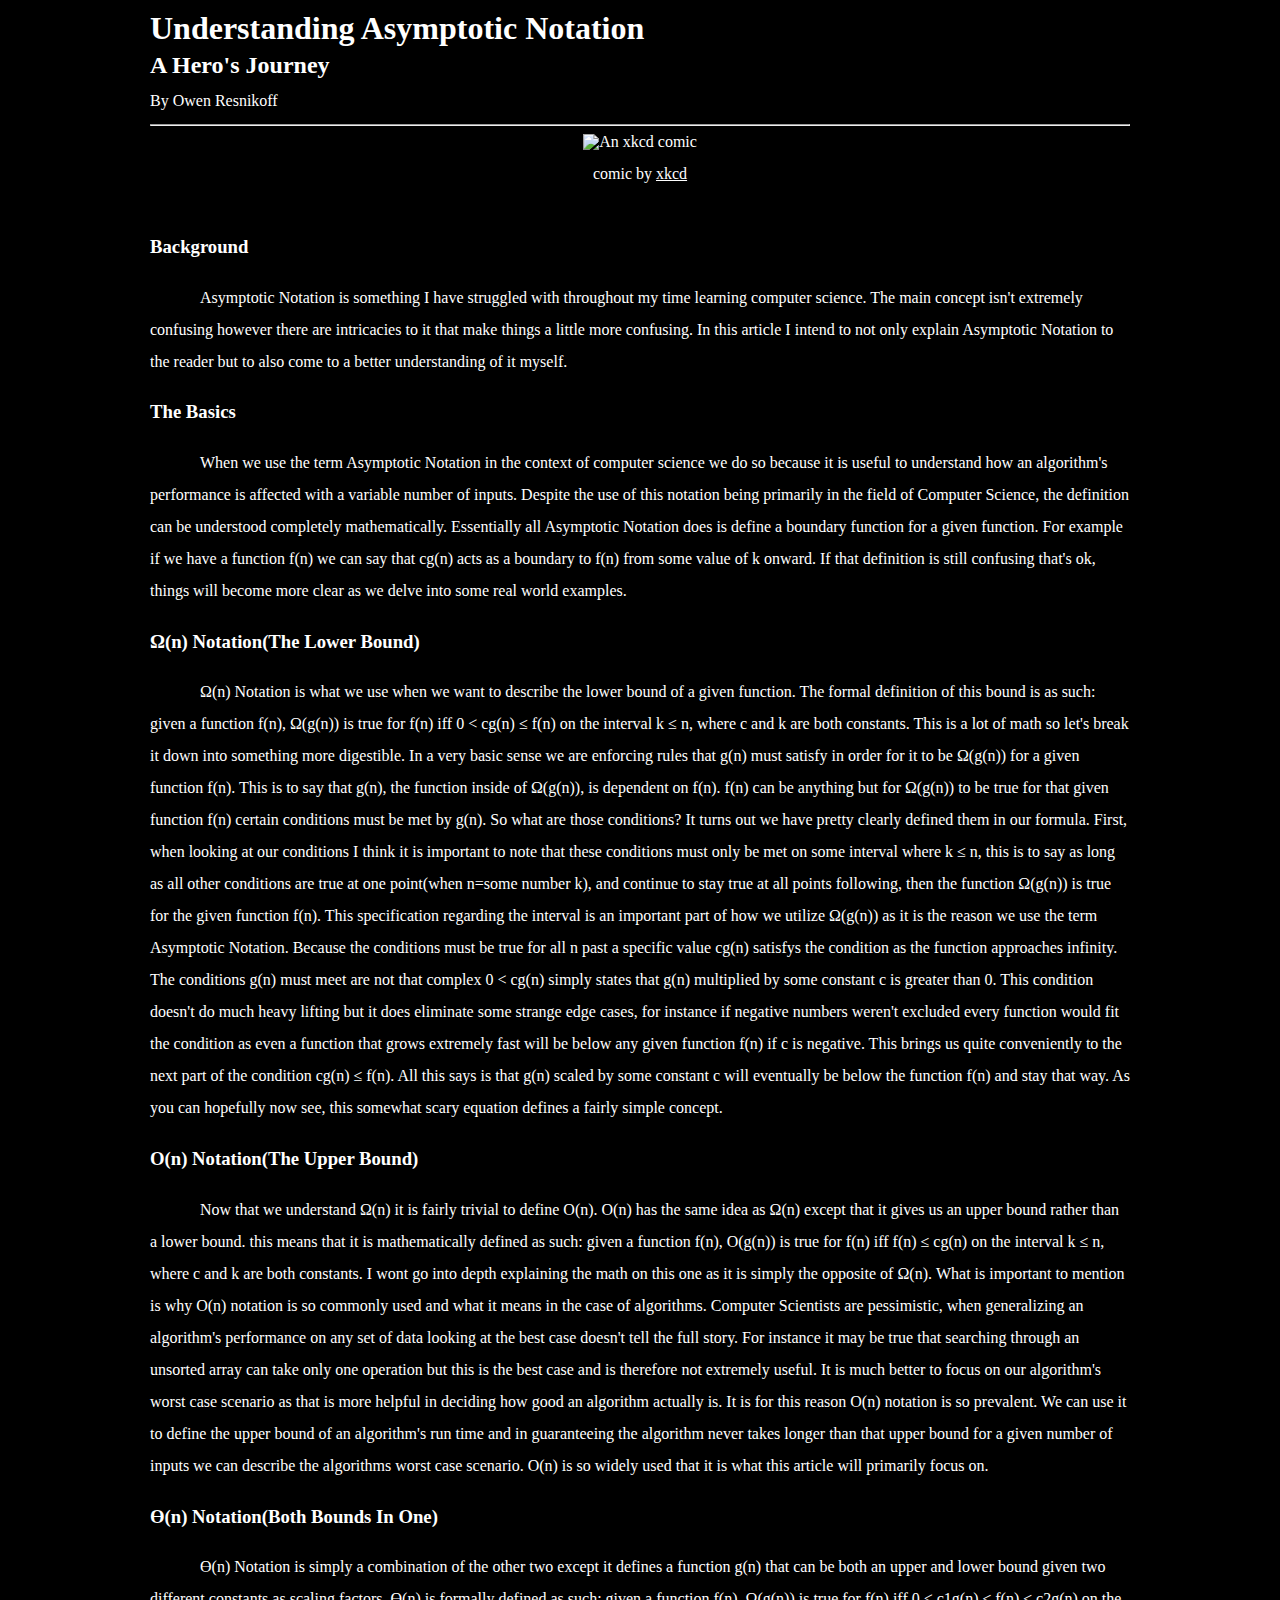
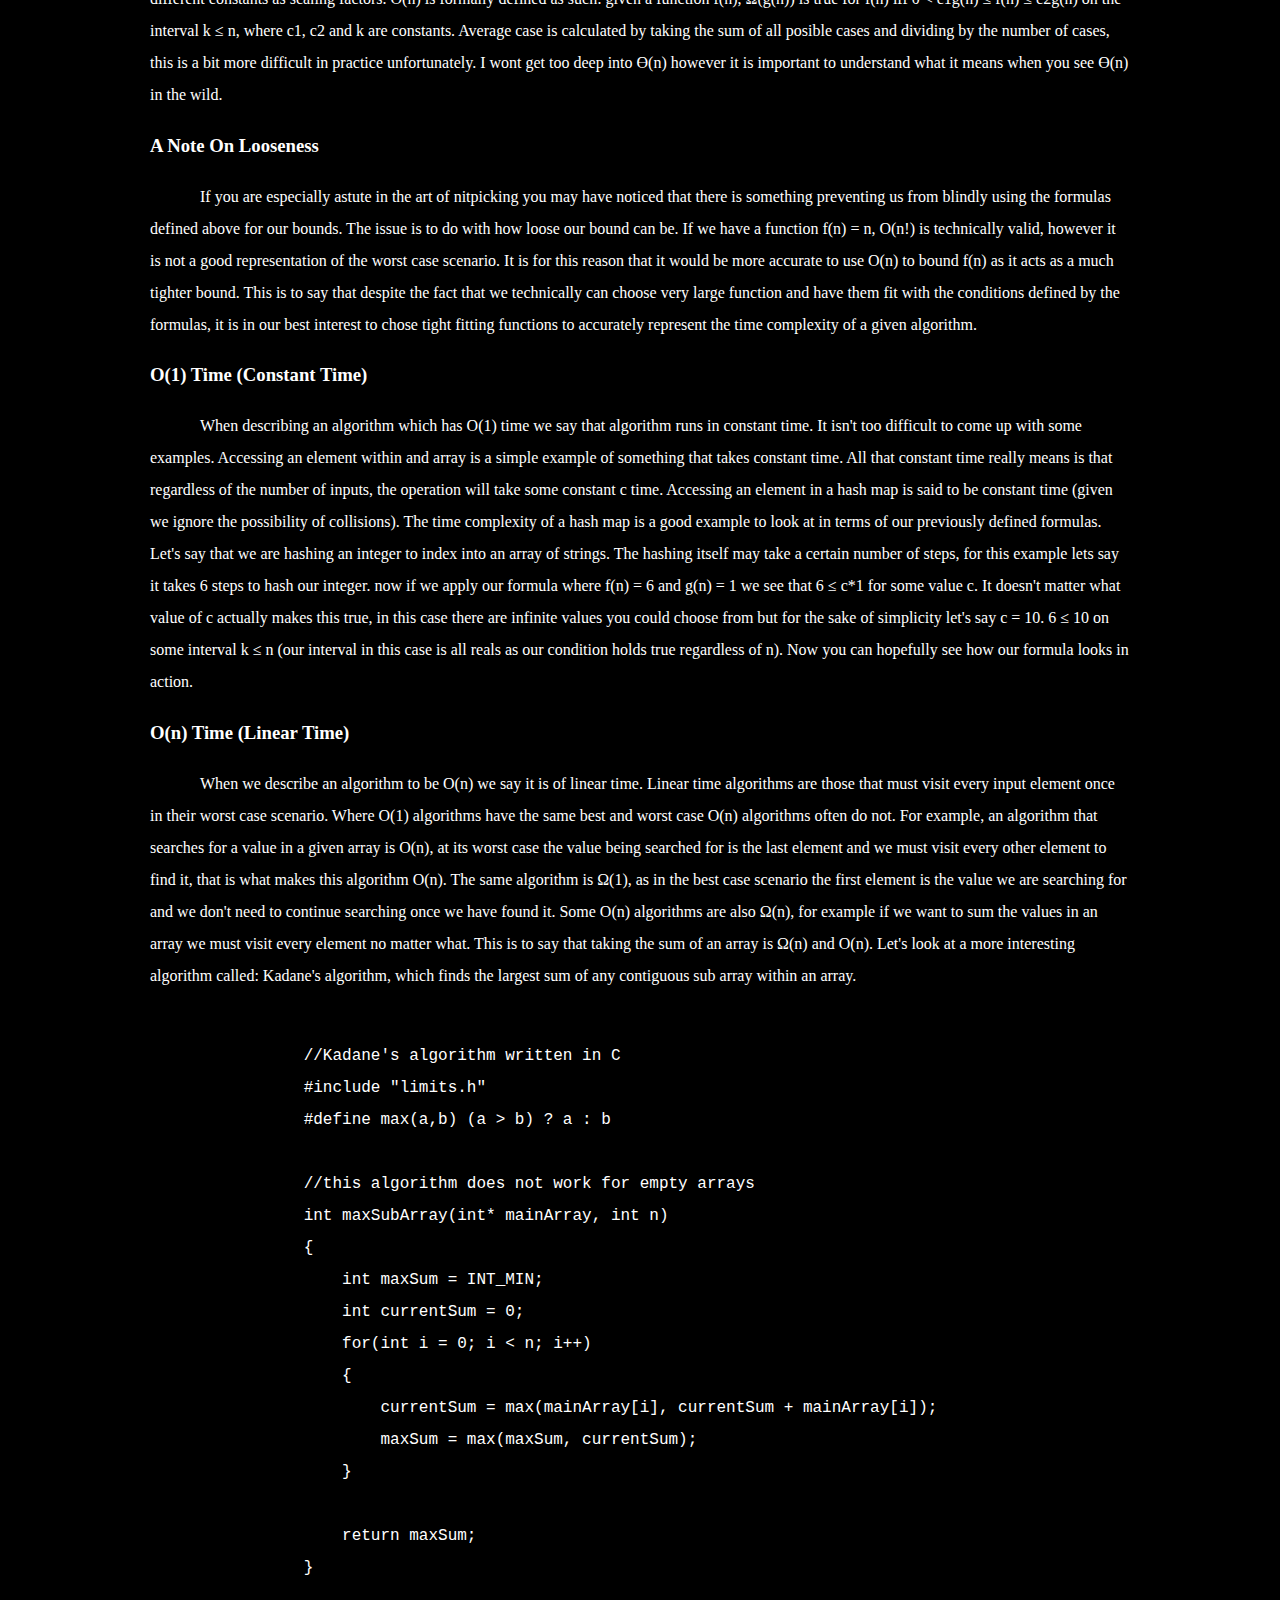
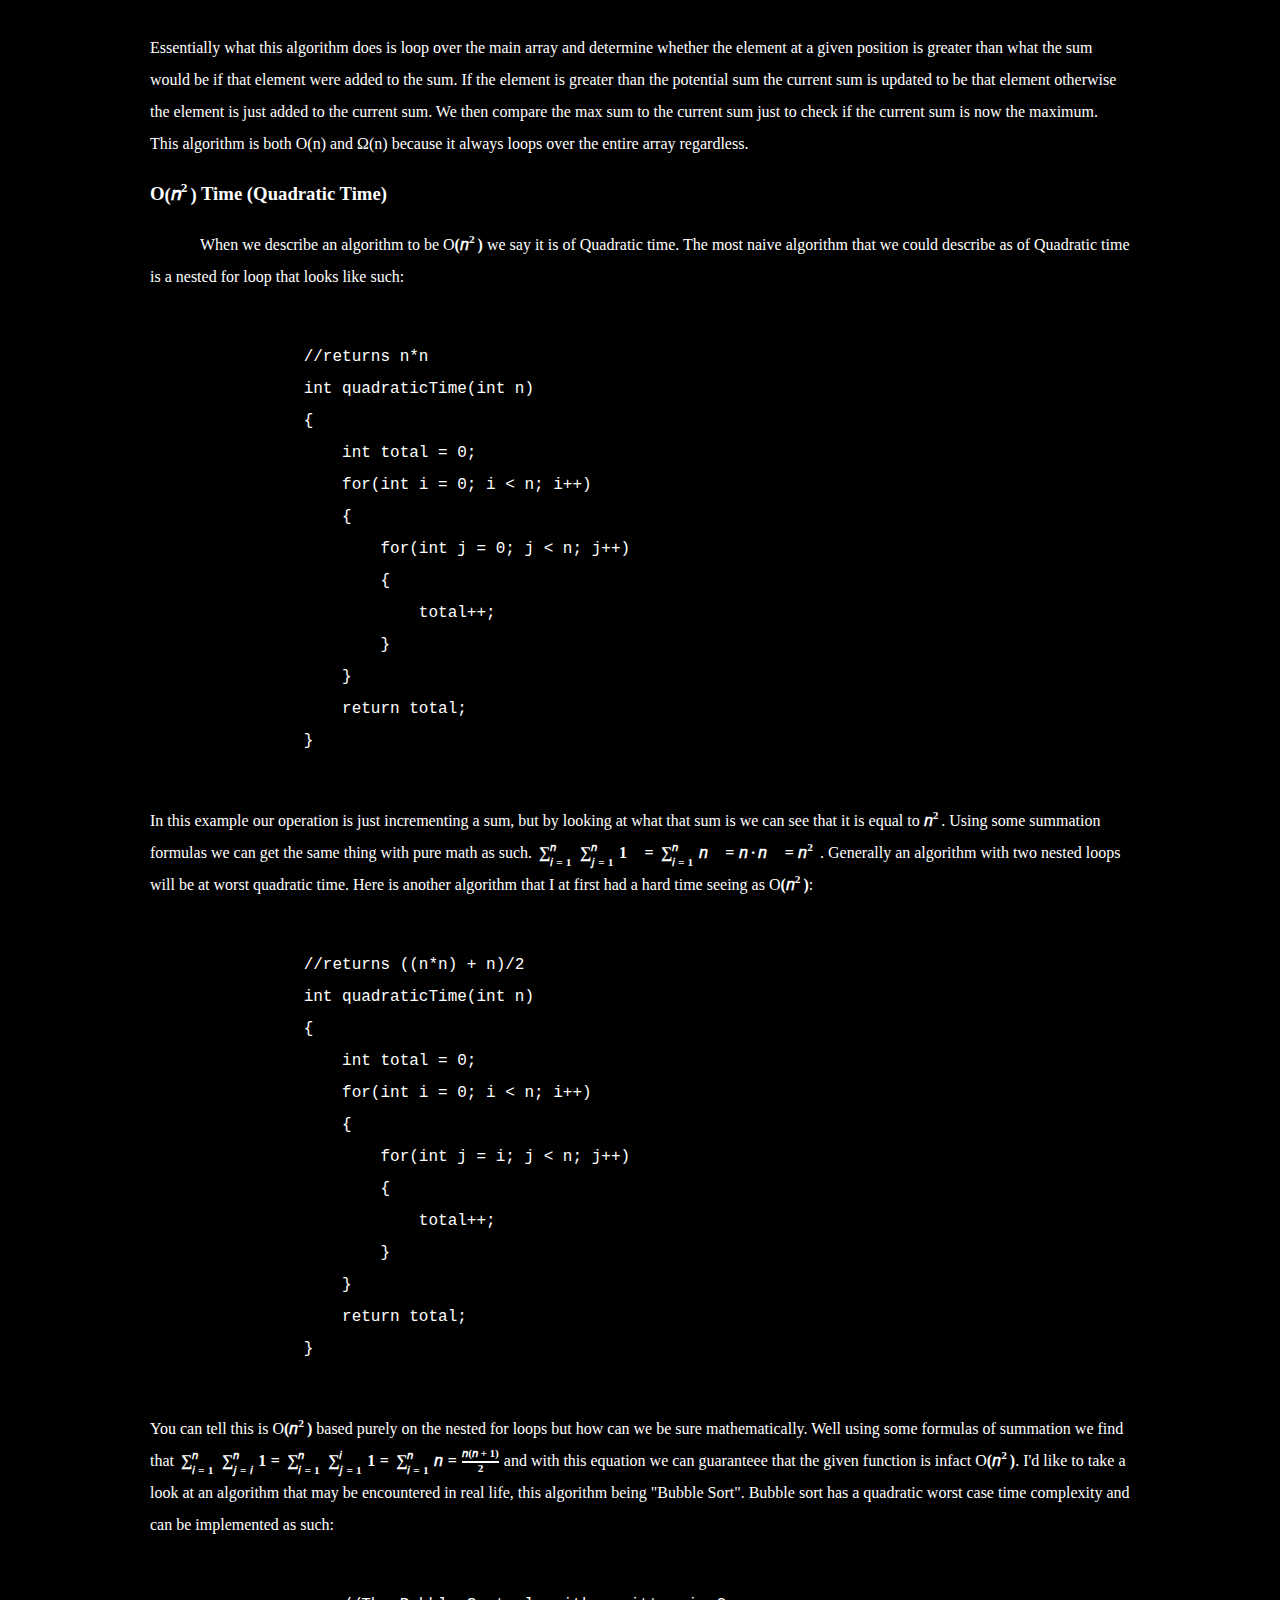
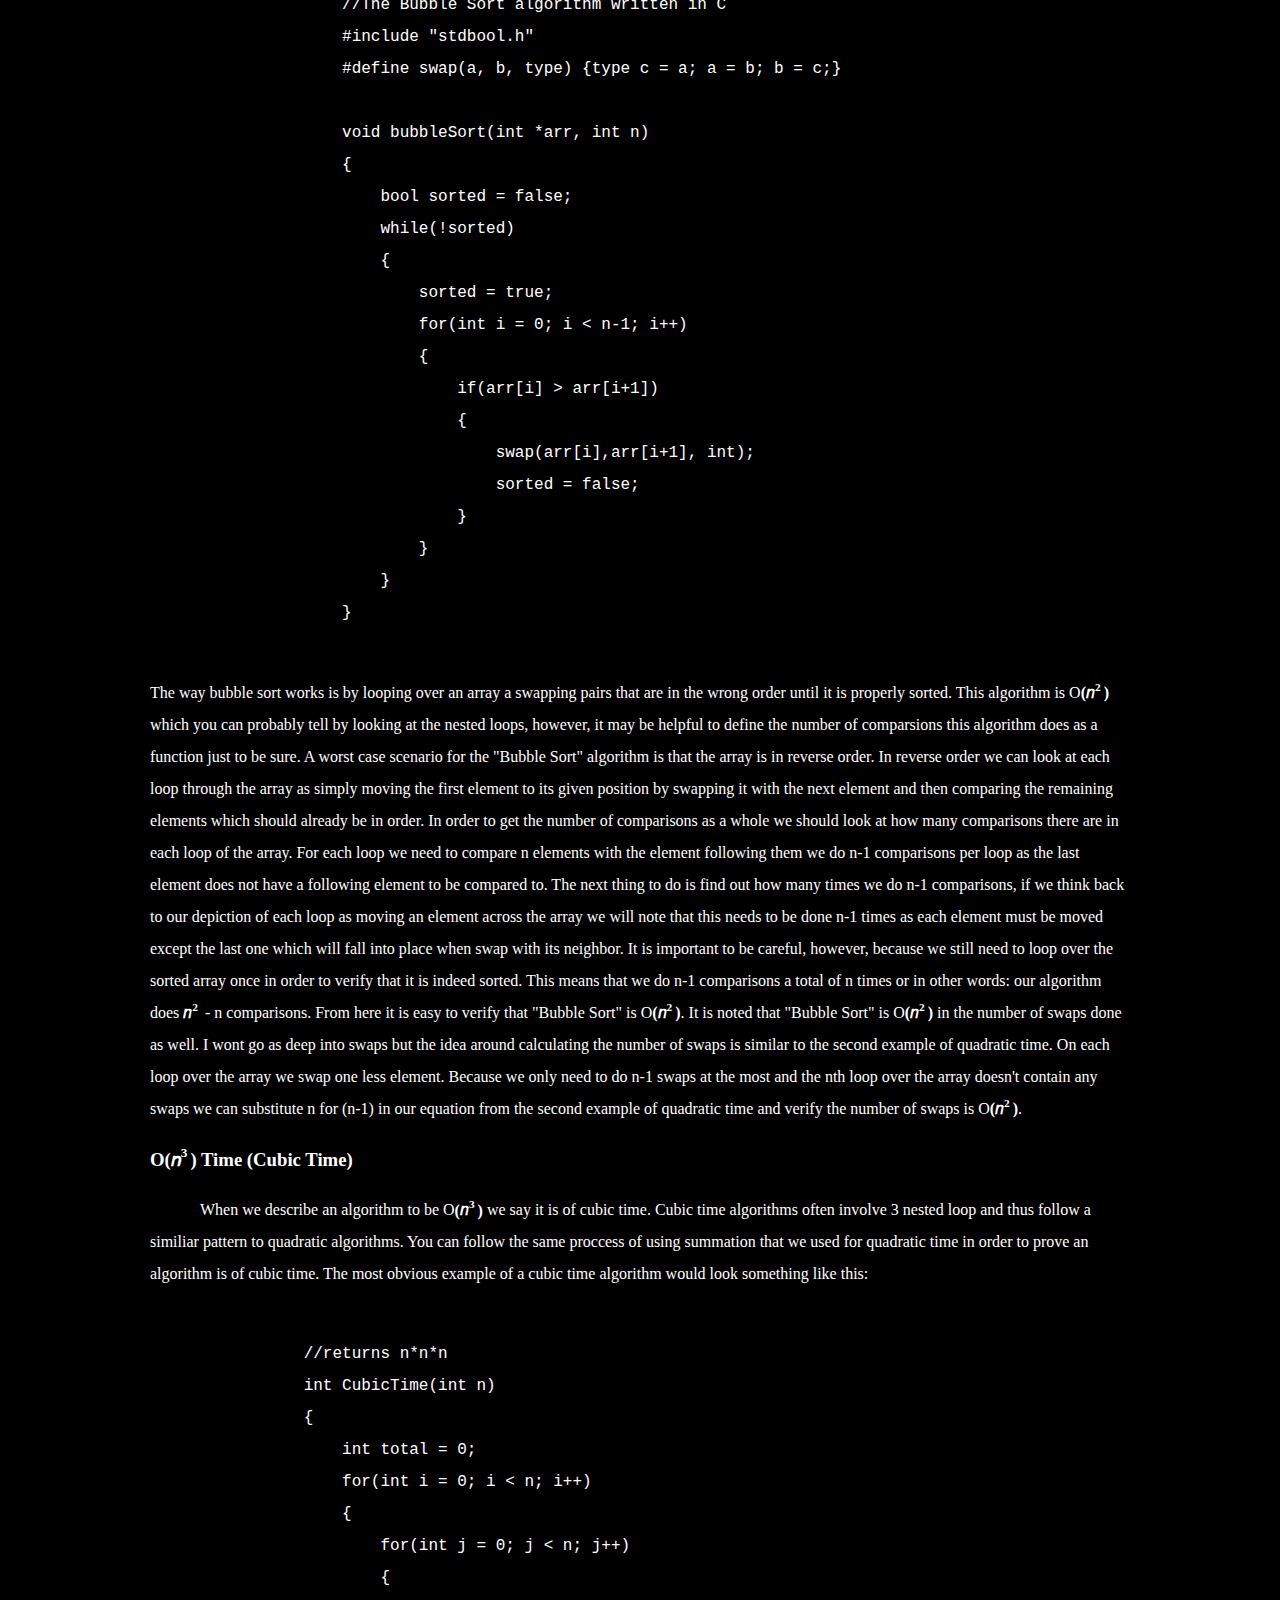
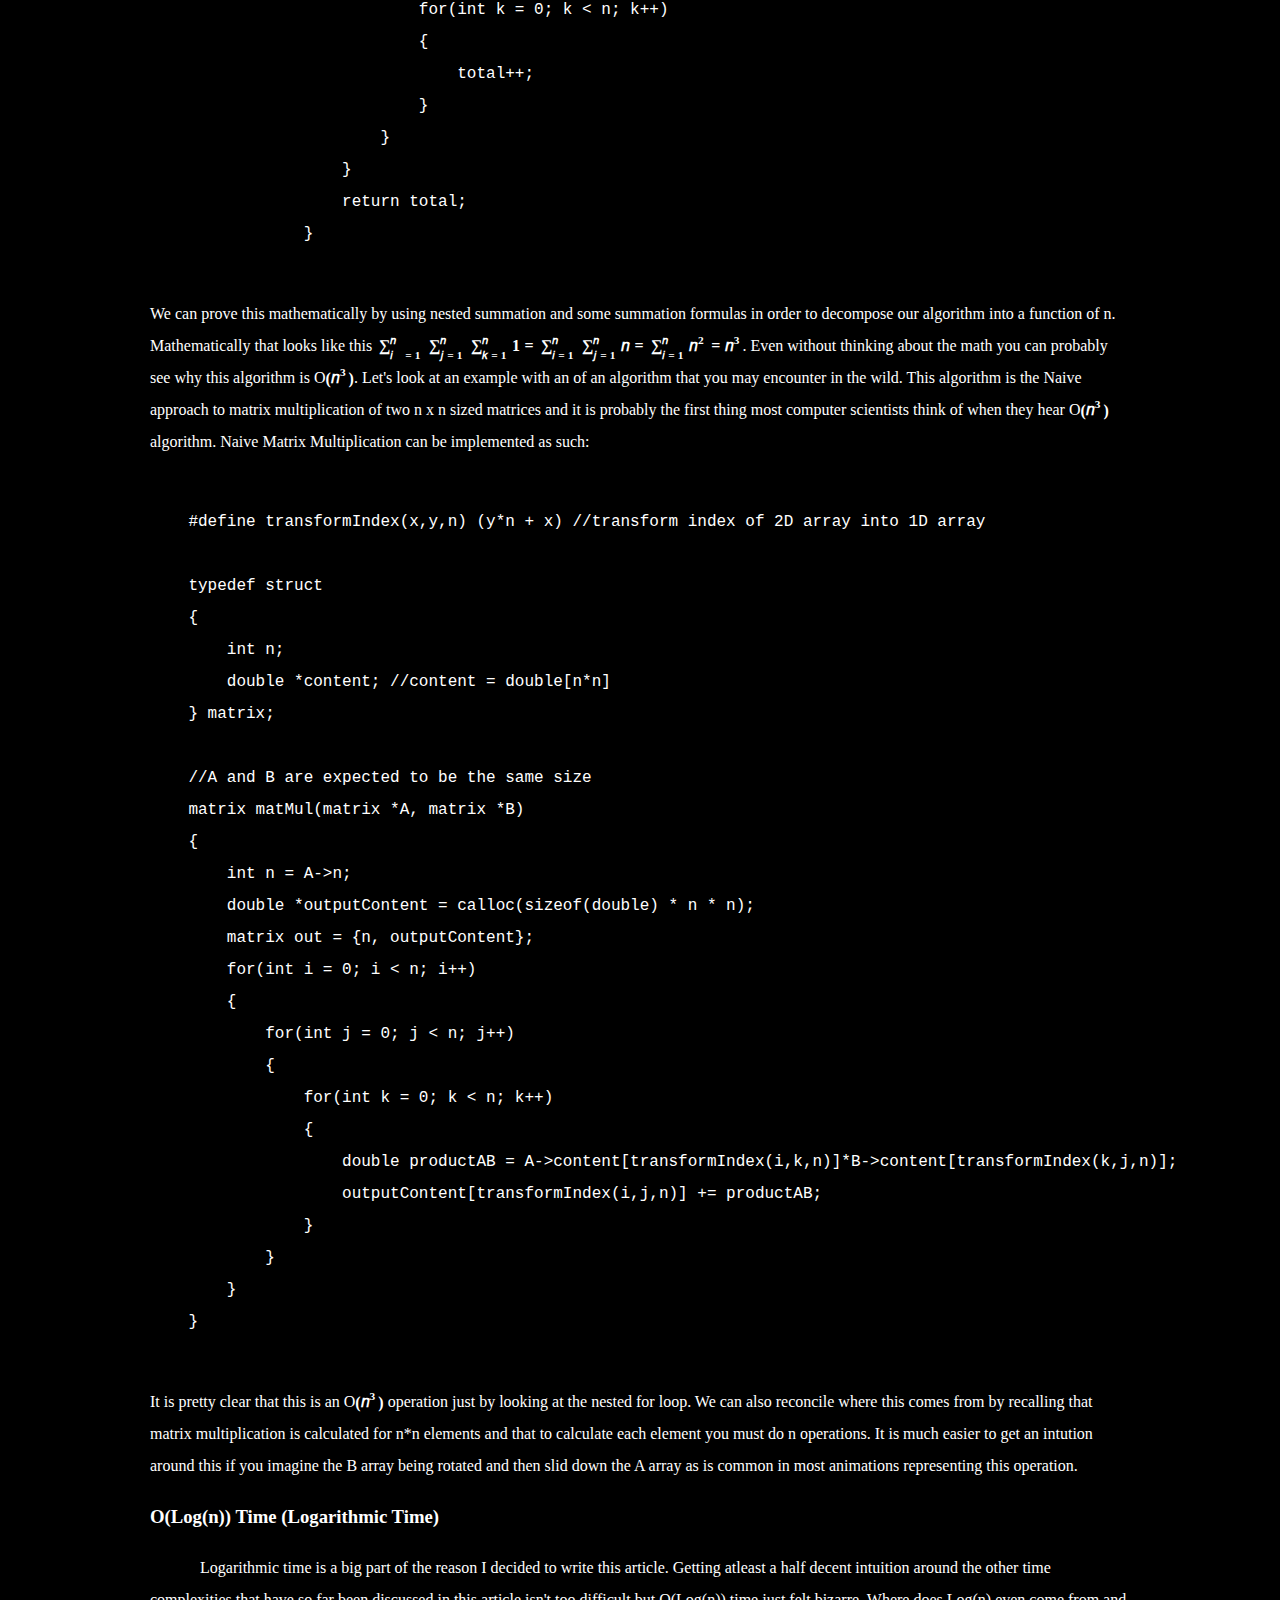
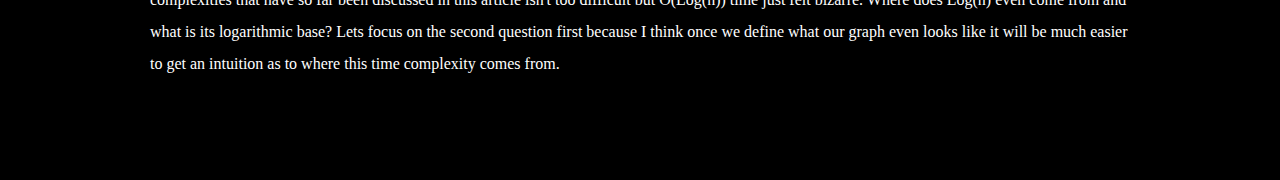
==== root/articles/computerstuff/Asymptotic Notation.html @ c9a14c83 "version 2" ====
<!DOCTYPE html>

<html lang="eng">

<head>
    <meta charset="UTF-8">
    <link rel="stylesheet" href="./.resources/main.css">
    <!--Syntax Highlighting-->
    <link rel="stylesheet" href="https://cdnjs.cloudflare.com/ajax/libs/highlight.js/11.9.0/styles/atom-one-dark.css">
    <script src="https://cdnjs.cloudflare.com/ajax/libs/highlight.js/11.9.0/highlight.min.js"></script>
    <script src="https://cdnjs.cloudflare.com/ajax/libs/highlight.js/11.9.0/languages/c.min.js"></script>
    <script>hljs.highlightAll();</script>
    <!--Syntax Highlighting-->


</head>

<body>

    <h1>Understanding Asymptotic Notation</h1>
    <h2>A Hero's Journey</h2>
    <p>By Owen Resnikoff</p>

    <hr>
    <div class="cover">
        <img src="https://imgs.xkcd.com/comics/complexity_analysis.png" alt="An xkcd comic">
        <p>comic by <a href="https://xkcd.com/2939/">xkcd</a></p>
    </div>

    <div class="content">



        <h3>Background</h3>
        <p>Asymptotic Notation is something I have struggled with throughout my time learning computer science. The main
            concept isn't extremely confusing however there are intricacies to it that make things a little more
            confusing. In this article I intend to not only explain Asymptotic Notation to the reader but to also come
            to a better understanding of it myself.</p>

        <h3>The Basics</h3>
        <p>When we use the term Asymptotic Notation in the context of computer science we do so because it is useful to
            understand how an algorithm's performance is affected with a variable number of inputs. Despite the use of
            this notation being primarily in the field of Computer Science, the definition can be understood completely
            mathematically. Essentially all Asymptotic Notation does is define a boundary function for a given function.
            For example if we have a function f(n) we can say that cg(n) acts as a boundary to f(n) from some value of k
            onward. If that definition is still confusing that's ok, things will become more clear as we delve into some
            real world examples.</p>

        <h3>Ω(n) Notation(The Lower Bound)</h3>
        <p>Ω(n) Notation is what we use when we want to describe the lower bound of a given function. The formal
            definition of this bound is as such: given a function f(n), Ω(g(n)) is true for f(n) iff 0 < cg(n) ≤ f(n) on
                the interval k ≤ n, where c and k are both constants. This is a lot of math so let's break it down into
                something more digestible. In a very basic sense we are enforcing rules that g(n) must satisfy in order
                for it to be Ω(g(n)) for a given function f(n). This is to say that g(n), the function inside of
                Ω(g(n)), is dependent on f(n). f(n) can be anything but for Ω(g(n)) to be true for that given function
                f(n) certain conditions must be met by g(n). So what are those conditions? It turns out we have pretty
                clearly defined them in our formula. First, when looking at our conditions I think it is important to
                note that these conditions must only be met on some interval where k ≤ n, this is to say as long as all
                other conditions are true at one point(when n=some number k), and continue to stay true at all points
                following, then the function Ω(g(n)) is true for the given function f(n). This specification regarding
                the interval is an important part of how we utilize Ω(g(n)) as it is the reason we use the term
                Asymptotic Notation. Because the conditions must be true for all n past a specific value cg(n) satisfys
                the condition as the function approaches infinity. The conditions g(n) must meet are not that complex 0
                < cg(n) simply states that g(n) multiplied by some constant c is greater than 0. This condition doesn't
                do much heavy lifting but it does eliminate some strange edge cases, for instance if negative numbers
                weren't excluded every function would fit the condition as even a function that grows extremely fast
                will be below any given function f(n) if c is negative. This brings us quite conveniently to the next
                part of the condition cg(n) ≤ f(n). All this says is that g(n) scaled by some constant c will eventually
                be below the function f(n) and stay that way. As you can hopefully now see, this somewhat scary equation
                defines a fairly simple concept. </p>

                <h3>O(n) Notation(The Upper Bound)</h3>
                <p>Now that we understand Ω(n) it is fairly trivial to define O(n). O(n) has the same idea as Ω(n)
                    except that it gives us an upper bound rather than a lower bound. this means that it is
                    mathematically defined as such: given a function f(n), O(g(n)) is true for f(n) iff f(n) ≤ cg(n) on
                    the interval k ≤ n, where c and k are both constants. I wont go into depth explaining the math on
                    this one as it is simply the opposite of Ω(n). What is important to mention is why O(n) notation is
                    so commonly used and what it means in the case of algorithms. Computer Scientists are pessimistic,
                    when generalizing an algorithm's performance on any set of data looking at the best case doesn't
                    tell the full story. For instance it may be true that searching through an unsorted array can take
                    only one operation but this is the best case and is therefore not extremely useful. It is much
                    better to focus on our algorithm's worst case scenario as that is more helpful in deciding how good
                    an algorithm actually is. It is for this reason O(n) notation is so prevalent. We can use it to
                    define the upper bound of an algorithm's run time and in guaranteeing the algorithm never takes
                    longer than that upper bound for a given number of inputs we can describe the algorithms worst case
                    scenario. O(n) is so widely used that it is what this article will primarily focus on.</p>

                <h3>Ө(n) Notation(Both Bounds In One)</h3>
                <p>Ө(n) Notation is simply a combination of the other two except it defines a function g(n) that can be
                    both an upper and lower bound given two different constants as scaling factors. Ө(n) is formally
                    defined as such: given a function f(n), Ω(g(n)) is true for f(n) iff 0 < c1g(n) ≤ f(n) ≤ c2g(n) on
                        the interval k ≤ n, where c1, c2 and k are constants. Average case is calculated by taking the
                        sum of all posible cases and dividing by the number of cases, this is a bit more difficult in
                        practice unfortunately. I wont get too deep into Ө(n) however it is important to understand what
                        it means when you see Ө(n) in the wild.</p>

                        <h3>A Note On Looseness</h3>
                        <p>If you are especially astute in the art of nitpicking you may have noticed that there is
                            something preventing us from blindly using the formulas defined above for our bounds. The
                            issue is to do with how loose our bound can be. If we have a function f(n) = n, O(n!) is
                            technically valid, however it is not a good representation of the worst case scenario. It is
                            for this reason that it would be more accurate to use O(n) to bound f(n) as it acts as a
                            much tighter bound. This is to say that despite the fact that we technically can choose very
                            large function and have them fit with the conditions defined by the formulas, it is in our
                            best interest to chose tight fitting functions to accurately represent the time complexity
                            of a given algorithm.</p>

                        <h3>O(1) Time (Constant Time)</h3>
                        <p>When describing an algorithm which has O(1) time we say that algorithm runs in constant time.
                            It isn't too difficult to come up with some examples. Accessing an element within and array
                            is a simple example of something that takes constant time. All that constant time really
                            means is that regardless of the number of inputs, the operation will take some constant c
                            time. Accessing an element in a hash map is said to be constant time (given we ignore the
                            possibility of collisions). The time complexity of a hash map is a good example to look at
                            in terms of our previously defined formulas. Let's say that we are hashing an integer to
                            index into an array of strings. The hashing itself may take a certain number of steps, for
                            this example lets say it takes 6 steps to hash our integer. now if we apply our formula
                            where f(n) = 6 and g(n) = 1 we see that 6 ≤ c*1 for some value c. It doesn't matter what
                            value of c actually makes this true, in this case there are infinite values you could choose
                            from but for the sake of simplicity let's say c = 10. 6 ≤ 10 on some interval k ≤ n (our
                            interval in this case is all reals as our condition holds true regardless of n). Now you can
                            hopefully see how our formula looks in action.</p>

                        <h3>O(n) Time (Linear Time)</h3>
                        <p>When we describe an algorithm to be O(n) we say it is of linear time. Linear time algorithms
                            are those that must visit every input element once in their worst case scenario. Where O(1)
                            algorithms have the same best and worst case O(n) algorithms often do not. For example, an
                            algorithm that searches for a value in a given array is O(n), at its worst case the value
                            being searched for is the last element and we must visit every other element to find it,
                            that is what makes this algorithm O(n). The same algorithm is Ω(1), as in the best case
                            scenario the first element is the value we are searching for and we don't need to continue
                            searching once we have found it. Some O(n) algorithms are also Ω(n), for example if we want
                            to sum the values in an array we must visit every element no matter what. This is to say
                            that taking the sum of an array is Ω(n) and O(n). Let's look at a more interesting algorithm
                            called: Kadane's algorithm, which finds the largest sum of any contiguous sub array within
                            an array.
                        <pre><code>
                //Kadane's algorithm written in C
                #include "limits.h"
                #define max(a,b) (a > b) ? a : b
    
                //this algorithm does not work for empty arrays
                int maxSubArray(int* mainArray, int n)
                {
                    int maxSum = INT_MIN;
                    int currentSum = 0;
                    for(int i = 0; i < n; i++)
                    {
                        currentSum = max(mainArray[i], currentSum + mainArray[i]);
                        maxSum = max(maxSum, currentSum);
                    }
                    
                    return maxSum;
                }
            </code></pre>
                        Essentially what this algorithm does is loop over the main array and determine whether the
                        element at a given position is greater than what the sum would be if that element were added to
                        the sum. If the element is greater than the potential sum the current sum is updated to be that
                        element otherwise the element is just added to the current sum. We then compare the max sum to
                        the current sum just to check if the current sum is now the maximum. This algorithm is both O(n)
                        and Ω(n) because it always loops over the entire array regardless.
                </p>

                <h3>O<math>
                        <mo>(</mo>
                        <msup>
                            <mi>n</mi>
                            <mn>2</mn>
                        </msup>
                        <mo>)</mo>
                    </math> Time (Quadratic Time)</h3>
                <p>When we describe an algorithm to be O<math>
                        <mo>(</mo>
                        <msup>
                            <mi>n</mi>
                            <mn>2</mn>
                        </msup>
                        <mo>)</mo>
                    </math> we say it is of Quadratic time. The most naive algorithm that we could describe as of
                    Quadratic time is a nested for loop that looks like such:
                <pre><code>
                //returns n*n
                int quadraticTime(int n)
                {
                    int total = 0;
                    for(int i = 0; i < n; i++)
                    {
                        for(int j = 0; j < n; j++)
                        {
                            total++;
                        }
                    }
                    return total;
                }
            </code></pre>
                In this example our operation is just incrementing a sum, but by looking at what that sum is we can see
                that it is equal to <math>
                    <msup>
                        <mi>n</mi>
                        <mn>2</mn>
                    </msup>
                </math>. Using some summation formulas we can get the same thing with pure math as such.
                <math xmlns="http://www.w3.org/1998/Math/MathML">
                    <munderover accent='false' accentunder='false'>
                        <mo>&#x2211;</mo>
                        <mrow>
                            <mi>i</mi>
                            <mo> = </mo>
                            <mn>1</mn>
                        </mrow>
                        <mi>n</mi>
                    </munderover>
                    <mfenced>
                        <mrow>
                            <munderover accent='false' accentunder='false'>
                                <mo>&#x2211;</mo>
                                <mrow>
                                    <mi>j</mi>
                                    <mo>=</mo>
                                    <mn>1</mn>
                                </mrow>
                                <mi>n</mi>
                            </munderover>
                            <mn>1</mn>
                        </mrow>
                    </mfenced>
                    <mo>&#xA0;</mo>
                    <mo> = </mo>
                    <munderover accent='false' accentunder='false'>
                        <mo>&#x2211;</mo>
                        <mrow>
                            <mi>i</mi>
                            <mo> = </mo>
                            <mn>1</mn>
                        </mrow>
                        <mi>n</mi>
                    </munderover>
                    <mi>n</mi>
                    <mo>&#xA0;</mo>
                    <mo>=</mo>
                    <mi>n</mi>
                    <mo>&#xb7;</mo>
                    <mi>n</mi>
                    <mo>&#xA0;</mo>
                    <mo> = </mo>
                    <msup>
                        <mi>n</mi>
                        <mn>2</mn>
                    </msup>
                </math>
                . Generally an algorithm with two nested loops will be at worst quadratic time. Here is another
                algorithm that I at first had a hard time seeing as O<math>
                    <mo>(</mo>
                    <msup>
                        <mi>n</mi>
                        <mn>2</mn>
                    </msup>
                    <mo>)</mo>
                </math>:
                <pre><code>
                //returns ((n*n) + n)/2
                int quadraticTime(int n)
                {
                    int total = 0;
                    for(int i = 0; i < n; i++)
                    {
                        for(int j = i; j < n; j++)
                        {
                            total++;
                        }
                    }
                    return total;
                }
            </code></pre>
                You can tell this is O<math>
                    <mo>(</mo>
                    <msup>
                        <mi>n</mi>
                        <mn>2</mn>
                    </msup>
                    <mo>)</mo>
                </math> based purely on the nested for loops but how can we be sure mathematically. Well using some
                formulas of summation we find that <math xmlns="http://www.w3.org/1998/Math/MathML">
                    <munderover accent='false' accentunder='false'>
                        <mo>&#x2211;</mo>
                        <mrow>
                            <mi>i</mi>
                            <mo>=</mo>
                            <mn>1</mn>
                        </mrow>
                        <mi>n</mi>
                    </munderover>
                    <mfenced>
                        <mrow>
                            <munderover accent='false' accentunder='false'>
                                <mo>&#x2211;</mo>
                                <mrow>
                                    <mi>j</mi>
                                    <mo>=</mo>
                                    <mi>i</mi>
                                </mrow>
                                <mi>n</mi>
                            </munderover>
                            <mn>1</mn>
                        </mrow>
                    </mfenced>
                    <mo>=</mo>
                    <munderover accent='false' accentunder='false'>
                        <mo>&#x2211;</mo>
                        <mrow>
                            <mi>i</mi>
                            <mo>=</mo>
                            <mn>1</mn>
                        </mrow>
                        <mi>n</mi>
                    </munderover>
                    <mfenced>
                        <mrow>
                            <munderover accent='false' accentunder='false'>
                                <mo>&#x2211;</mo>
                                <mrow>
                                    <mi>j</mi>
                                    <mo>=</mo>
                                    <mn>1</mn>
                                </mrow>
                                <mi>i</mi>
                            </munderover>
                            <mn>1</mn>
                        </mrow>
                    </mfenced>
                    <mo>=</mo>
                    <munderover accent='false' accentunder='false'>
                        <mo>&#x2211;</mo>
                        <mrow>
                            <mi>i</mi>
                            <mo>=</mo>
                            <mn>1</mn>
                        </mrow>
                        <mi>n</mi>
                    </munderover>
                    <mi>n</mi>
                    <mo>=</mo>
                    <mfrac>
                        <mrow>
                            <mi>n</mi>
                            <mo>(</mo>
                            <mi>n</mi>
                            <mo>+</mo>
                            <mn>1</mn>
                            <mo>)</mo>
                        </mrow>
                        <mn>2</mn>
                    </mfrac>
                </math> and with this equation we can guaranteee that the given function is infact O<math>
                    <mo>(</mo>
                    <msup>
                        <mi>n</mi>
                        <mn>2</mn>
                    </msup>
                    <mo>)</mo>
                </math>. I'd like to take a look at an algorithm that may be encountered in real life, this algorithm
                being "Bubble Sort". Bubble sort has a quadratic worst case time complexity and can be implemented as
                such:
                <pre><code>
                    //The Bubble Sort algorithm written in C
                    #include "stdbool.h"
                    #define swap(a, b, type) {type c = a; a = b; b = c;}
                    
                    void bubbleSort(int *arr, int n)
                    {
                        bool sorted = false;
                        while(!sorted)
                        {
                            sorted = true;
                            for(int i = 0; i < n-1; i++)
                            {
                                if(arr[i] > arr[i+1])
                                {
                                    swap(arr[i],arr[i+1], int);
                                    sorted = false;
                                }
                            }
                        }
                    }
            </code></pre>
                The way bubble sort works is by looping over an array a swapping pairs that are in the wrong order until
                it is properly sorted. This algorithm is O<math>
                    <mo>(</mo>
                    <msup>
                        <mi>n</mi>
                        <mn>2</mn>
                    </msup>
                    <mo>)</mo>
                </math> which you can probably tell by looking at the nested loops, however, it may be helpful to define
                the number of comparsions this algorithm does as a function just to be sure. A worst case scenario for
                the "Bubble Sort" algorithm is that the array is in reverse order. In reverse order we can look at each
                loop through the array as simply moving the first element to its given position by swapping it with the
                next element and then comparing the remaining elements which should already be in order. In order to get
                the number of comparisons as a whole we should look at how many comparisons there are in each loop of
                the array. For each loop we need to compare n elements with the element following them we do n-1
                comparisons per loop as the last element does not have a following element to be compared to. The next
                thing to do is find out how many times we do n-1 comparisons, if we think back to our depiction of each
                loop as moving an element across the array we will note that this needs to be done n-1 times as each
                element must be moved except the last one which will fall into place when swap with its neighbor. It is
                important to be careful, however, because we still need to loop over the sorted array once in order to
                verify that it is indeed sorted. This means that we do n-1 comparisons a total of n times or in other
                words: our algorithm does <math>
                    <msup>
                        <mi>n</mi>
                        <mn>2</mn>
                    </msup>
                </math> - n comparisons. From here it is easy to verify that "Bubble Sort" is O<math>
                    <mo>(</mo>
                    <msup>
                        <mi>n</mi>
                        <mn>2</mn>
                    </msup>
                    <mo>)</mo>
                </math>. It is noted that "Bubble Sort" is O<math>
                    <mo>(</mo>
                    <msup>
                        <mi>n</mi>
                        <mn>2</mn>
                    </msup>
                    <mo>)</mo>
                </math> in the number of swaps done as well. I wont go as deep into swaps but the idea around
                calculating the number of swaps is similar to the second example of quadratic time. On each loop over
                the array we swap one less element. Because we only need to do n-1 swaps at the most and the nth loop
                over the array doesn't contain any swaps we can substitute n for (n-1) in our equation from the second
                example of quadratic time and verify the number of swaps is O<math>
                    <mo>(</mo>
                    <msup>
                        <mi>n</mi>
                        <mn>2</mn>
                    </msup>
                    <mo>)</mo>
                </math>.
        </p>
        <h3>O<math>
                <mo>(</mo>
                <msup>
                    <mi>n</mi>
                    <mn>3</mn>
                </msup>
                <mo>)</mo>
            </math> Time (Cubic Time)</h3>
        <p>When we describe an algorithm to be O<math>
                <mo>(</mo>
                <msup>
                    <mi>n</mi>
                    <mn>3</mn>
                </msup>
                <mo>)</mo>
            </math> we say it is of cubic time. Cubic time algorithms often involve 3 nested loop and thus follow a
            similiar pattern to quadratic algorithms. You can follow the same proccess of using summation that we used
            for quadratic time in order to prove an algorithm is of cubic time. The most obvious example of a cubic time
            algorithm would look something like this:
        <pre><code>
                //returns n*n*n
                int CubicTime(int n)
                {
                    int total = 0;
                    for(int i = 0; i < n; i++)
                    {
                        for(int j = 0; j < n; j++)
                        {
                            for(int k = 0; k < n; k++)
                            {
                                total++;
                            }
                        }
                    }
                    return total;
                }
            </code></pre>
        We can prove this mathematically by using nested summation and some summation formulas in order to decompose our
        algorithm into a function of n. Mathematically that looks like this <math
            xmlns="http://www.w3.org/1998/Math/MathML">
            <munderover accent='false' accentunder='false'>
                <mo>&#x2211;</mo>
                <mrow>
                    <mi>i</mi>
                    <mo>&#xA0;</mo>
                    <mo>=</mo>
                    <mn>1</mn>
                </mrow>
                <mi>n</mi>
            </munderover>
            <munderover accent='false' accentunder='false'>
                <mo>&#x2211;</mo>
                <mrow>
                    <mi>j</mi>
                    <mo>=</mo>
                    <mn>1</mn>
                </mrow>
                <mi>n</mi>
            </munderover>
            <munderover accent='false' accentunder='false'>
                <mo>&#x2211;</mo>
                <mrow>
                    <mi>k</mi>
                    <mo>=</mo>
                    <mn>1</mn>
                </mrow>
                <mi>n</mi>
            </munderover>
            <mn>1</mn>
            <mo>=</mo>
            <munderover accent='false' accentunder='false'>
                <mo>&#x2211;</mo>
                <mrow>
                    <mi>i</mi>
                    <mo>=</mo>
                    <mn>1</mn>
                </mrow>
                <mi>n</mi>
            </munderover>
            <munderover accent='false' accentunder='false'>
                <mo>&#x2211;</mo>
                <mrow>
                    <mi>j</mi>
                    <mo>=</mo>
                    <mn>1</mn>
                </mrow>
                <mi>n</mi>
            </munderover>
            <mi>n</mi>
            <mo>=</mo>
            <munderover accent='false' accentunder='false'>
                <mo>&#x2211;</mo>
                <mrow>
                    <mi>i</mi>
                    <mo>=</mo>
                    <mn>1</mn>
                </mrow>
                <mi>n</mi>
            </munderover>
            <msup>
                <mi>n</mi>
                <mn>2</mn>
            </msup>
            <mo>=</mo>
            <msup>
                <mi>n</mi>
                <mn>3</mn>
            </msup>
        </math>. Even without thinking about the math you can probably see why this algorithm is O<math>
            <mo>(</mo>
            <msup>
                <mi>n</mi>
                <mn>3</mn>
            </msup>
            <mo>)</mo>
        </math>. Let's look at an example with an of an algorithm that you may encounter in the wild. This algorithm is
        the Naive approach to matrix multiplication of two n x n sized matrices and it is probably the first thing most
        computer scientists think of when they hear O<math>
            <mo>(</mo>
            <msup>
                <mi>n</mi>
                <mn>3</mn>
            </msup>
            <mo>)</mo>
        </math> algorithm. Naive Matrix Multiplication can be implemented as such:
        <pre><code>
    #define transformIndex(x,y,n) (y*n + x) //transform index of 2D array into 1D array

    typedef struct
    {
        int n;
        double *content; //content = double[n*n]
    } matrix;

    //A and B are expected to be the same size
    matrix matMul(matrix *A, matrix *B)
    {
        int n = A->n;
        double *outputContent = calloc(sizeof(double) * n * n);
        matrix out = {n, outputContent};
        for(int i = 0; i < n; i++)
        {
            for(int j = 0; j < n; j++)
            {
                for(int k = 0; k < n; k++)
                {
                    double productAB = A->content[transformIndex(i,k,n)]*B->content[transformIndex(k,j,n)];
                    outputContent[transformIndex(i,j,n)] += productAB;
                }
            }
        }
    }
            </code></pre>
        It is pretty clear that this is an O<math>
            <mo>(</mo>
            <msup>
                <mi>n</mi>
                <mn>3</mn>
            </msup>
            <mo>)</mo>
        </math> operation just by looking at the nested for loop. We can also reconcile where this comes from by
        recalling that matrix multiplication is calculated for n*n elements and that to calculate each element you must
        do n operations. It is much easier to get an intution around this if you imagine the B array being rotated and
        then slid down the A array as is common in most animations representing this operation.
        </p>

        <h3>O(Log(n)) Time (Logarithmic Time)</h3>
        <p>Logarithmic time is a big part of the reason I decided to write this article. Getting atleast a half decent
            intuition around the other time complexities that have so far been discussed in this article isn't too
            difficult but O(Log(n)) time just felt bizarre. Where does Log(n) even come from and what is its logarithmic
            base? Lets focus on the second question first because I think once we define what our graph even looks like
            it will be much easier to get an intuition as to where this time complexity comes from.</p>
    </div>
</body>

</html>
---- root/articles/computerstuff/.resources/main.css ----
body{
    font-family: 'Times New Roman', Times, serif;
    margin-left: 150px;
    margin-right: 150px;

    line-height: 15px;

    color: white;
    background-color: black;
}

.content
{
    line-height: 24pt;
    font-size: 12pt;
    p{
        text-indent: 50px;
    };

    
    margin-top: 25px;
    margin-bottom: 100px;

}

.cover{
    max-width: fit-content;
    margin-left: auto;
    margin-right: auto;
    margin-bottom: 50px;
    
    text-align: center;
    a{
        color: white;
    }
}
math{
    line-height: default;
    font-weight: bold;
    font-family: 'Times New Roman', Times, serif;
}
code{
    line-height: 20px;
}
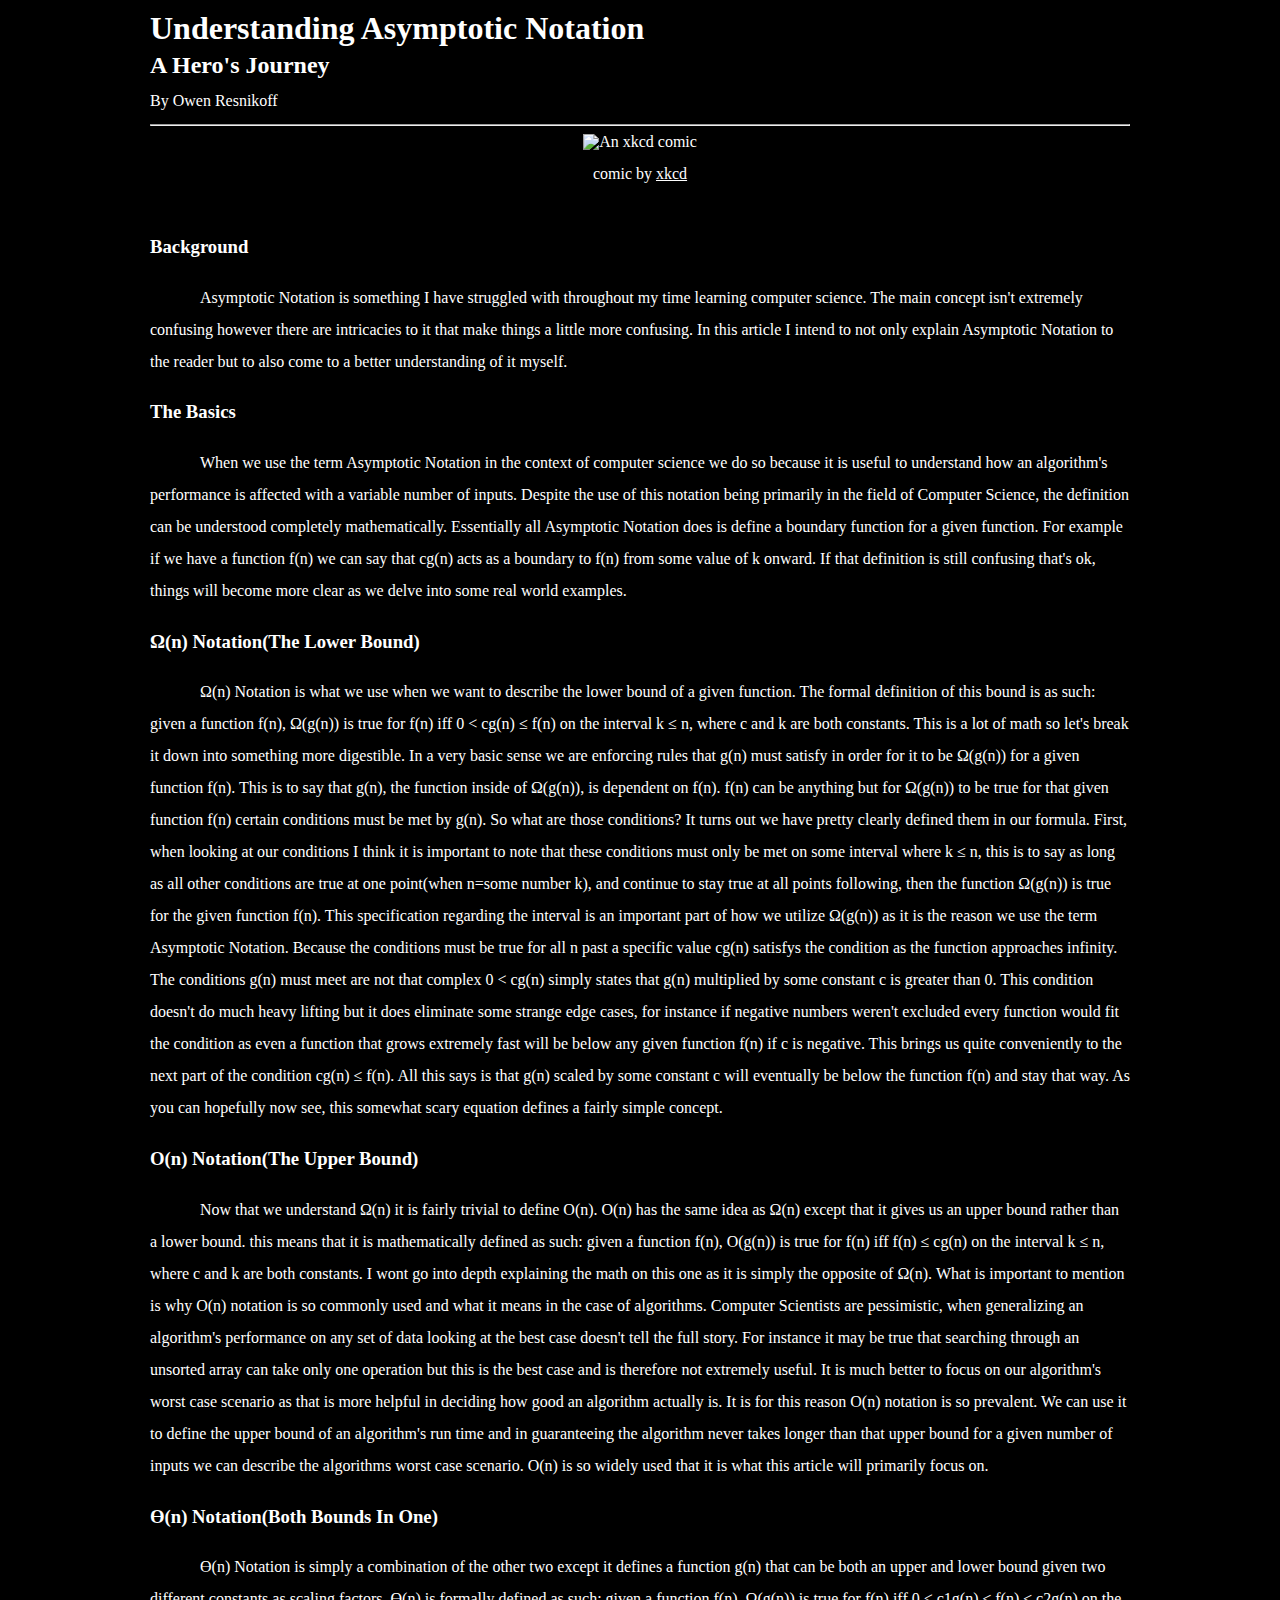
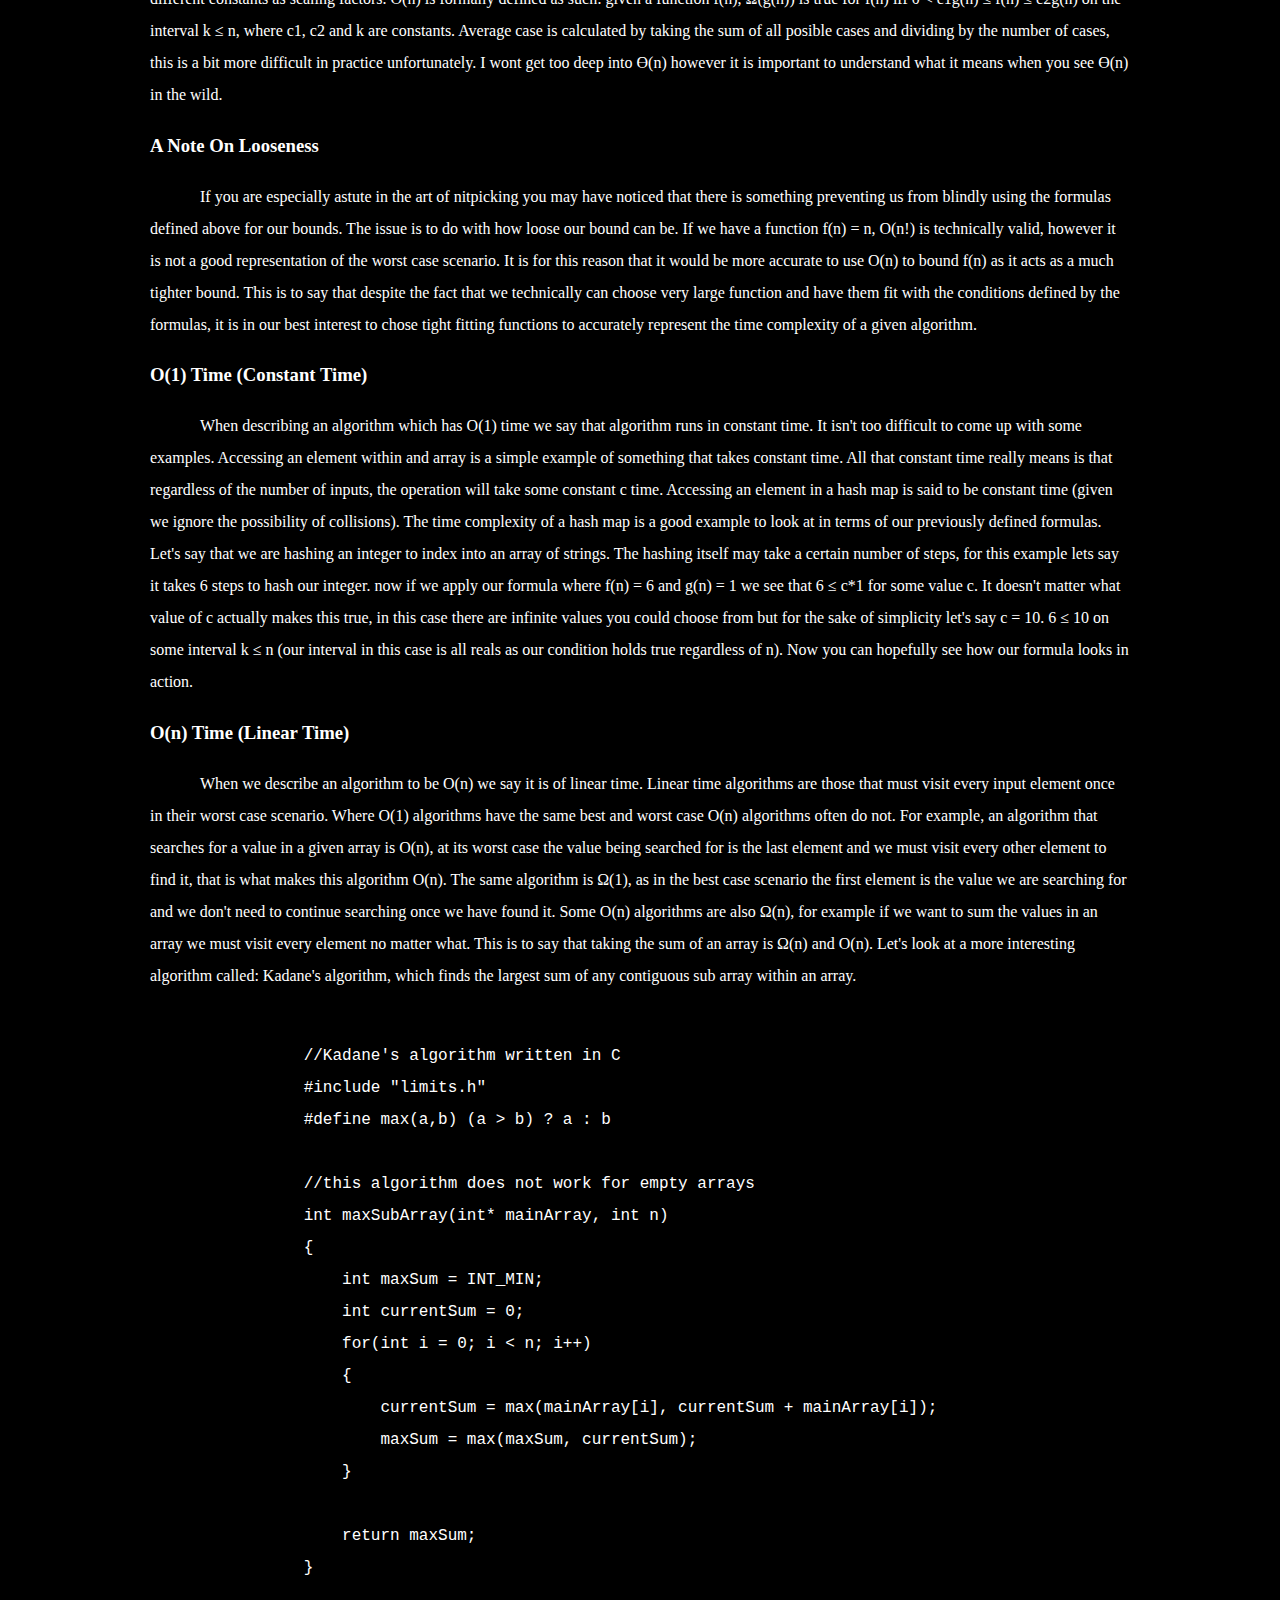
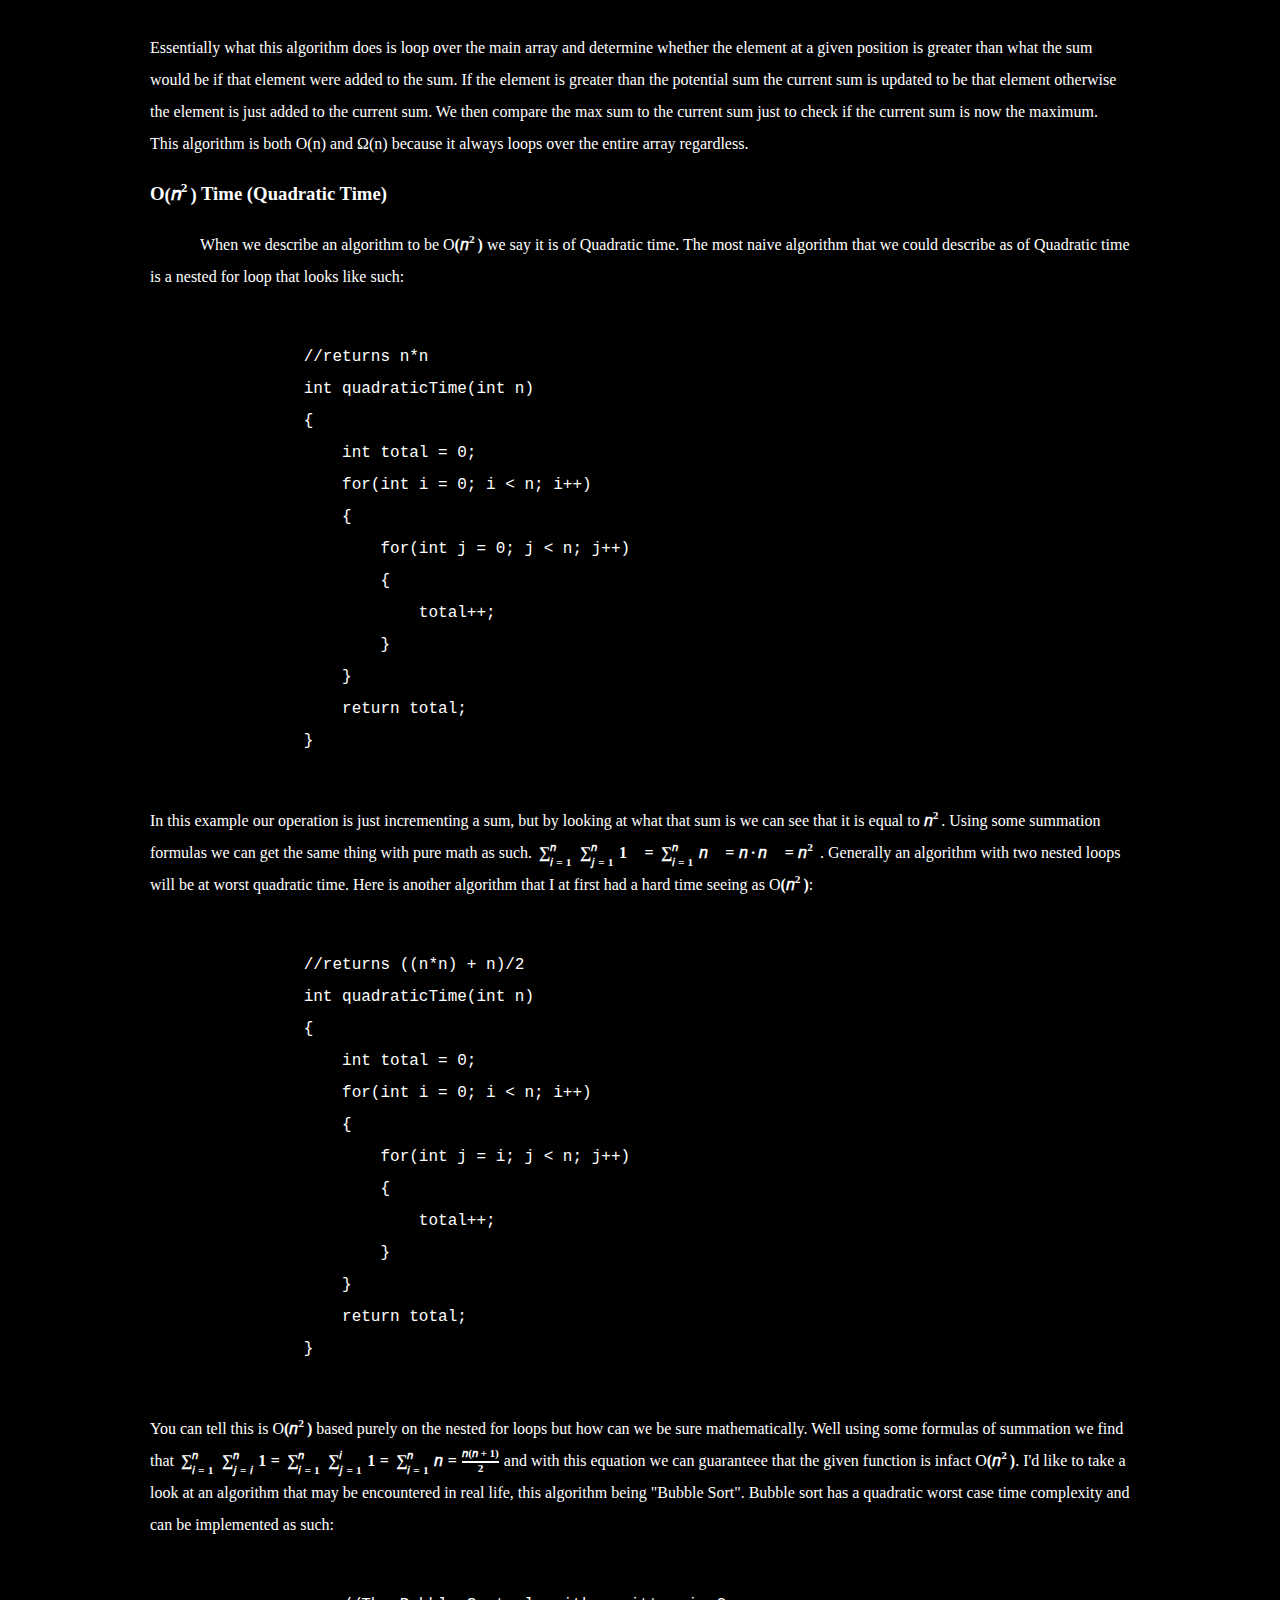
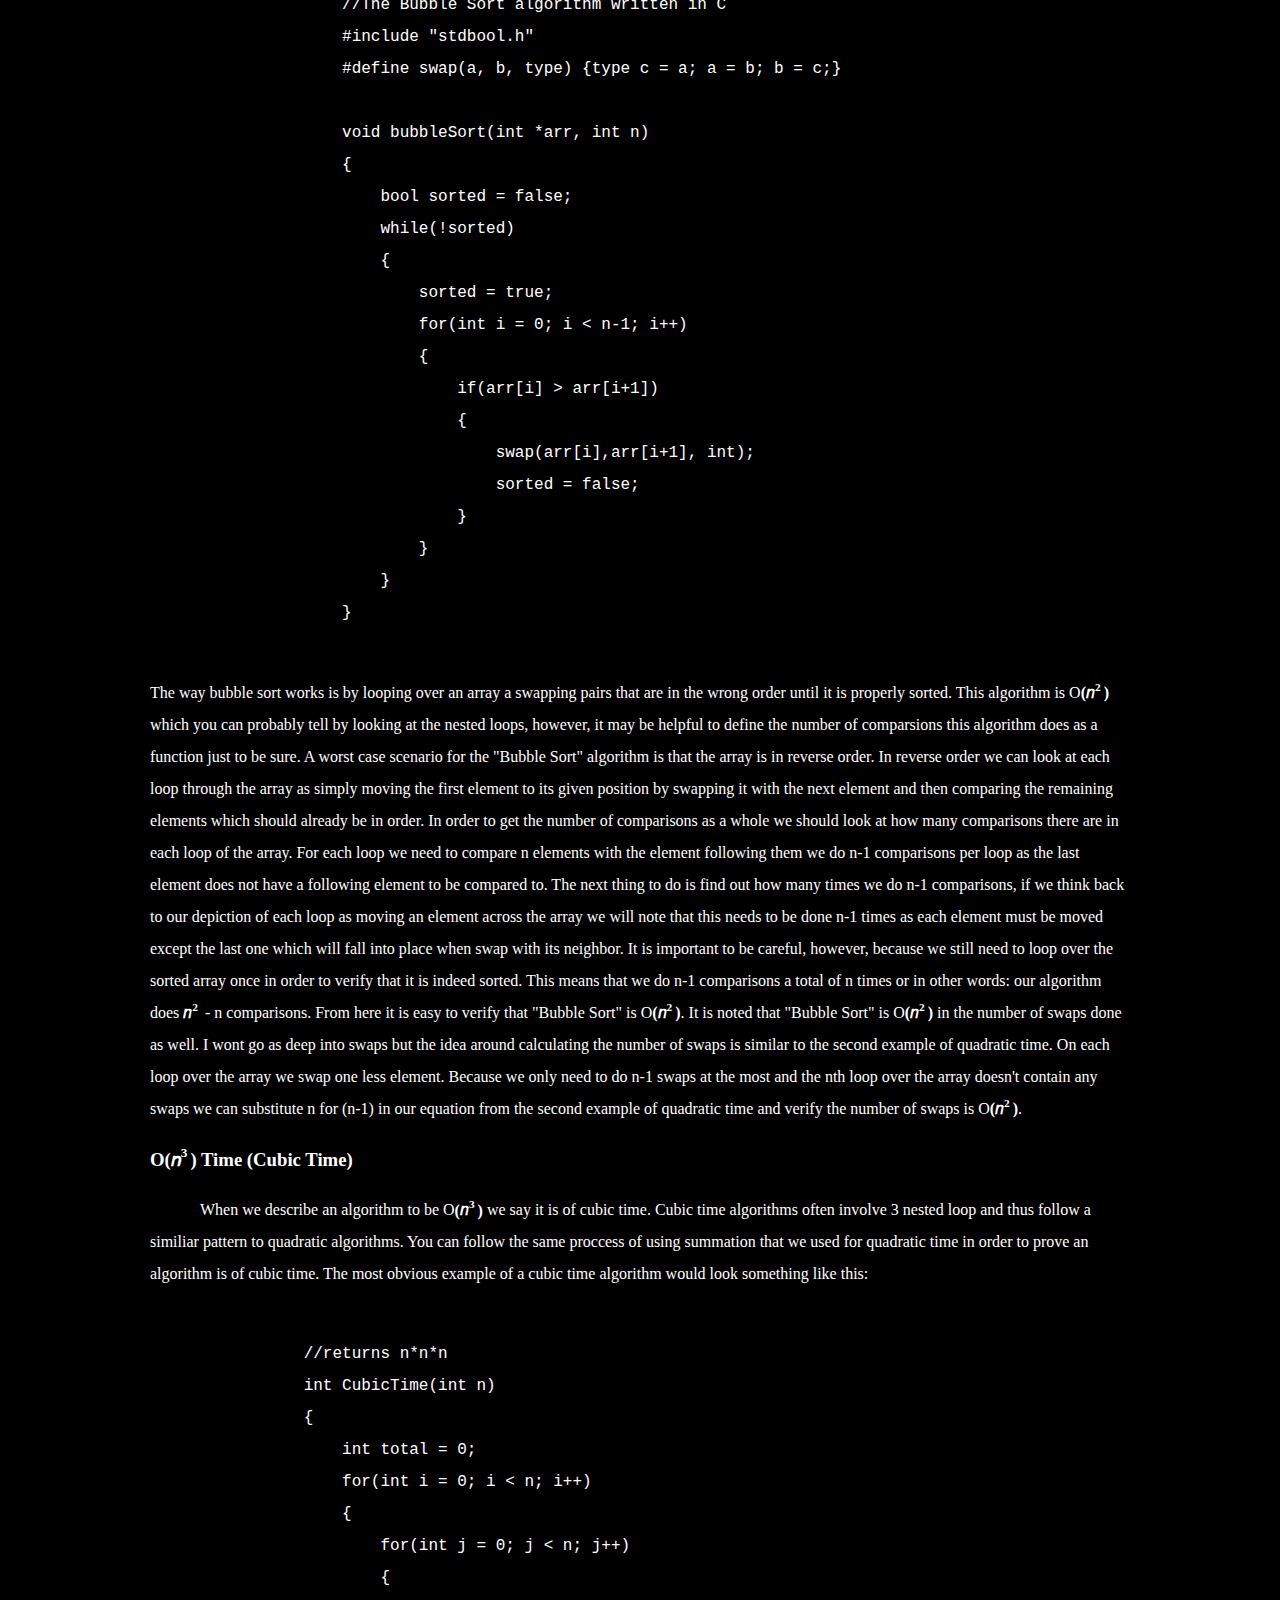
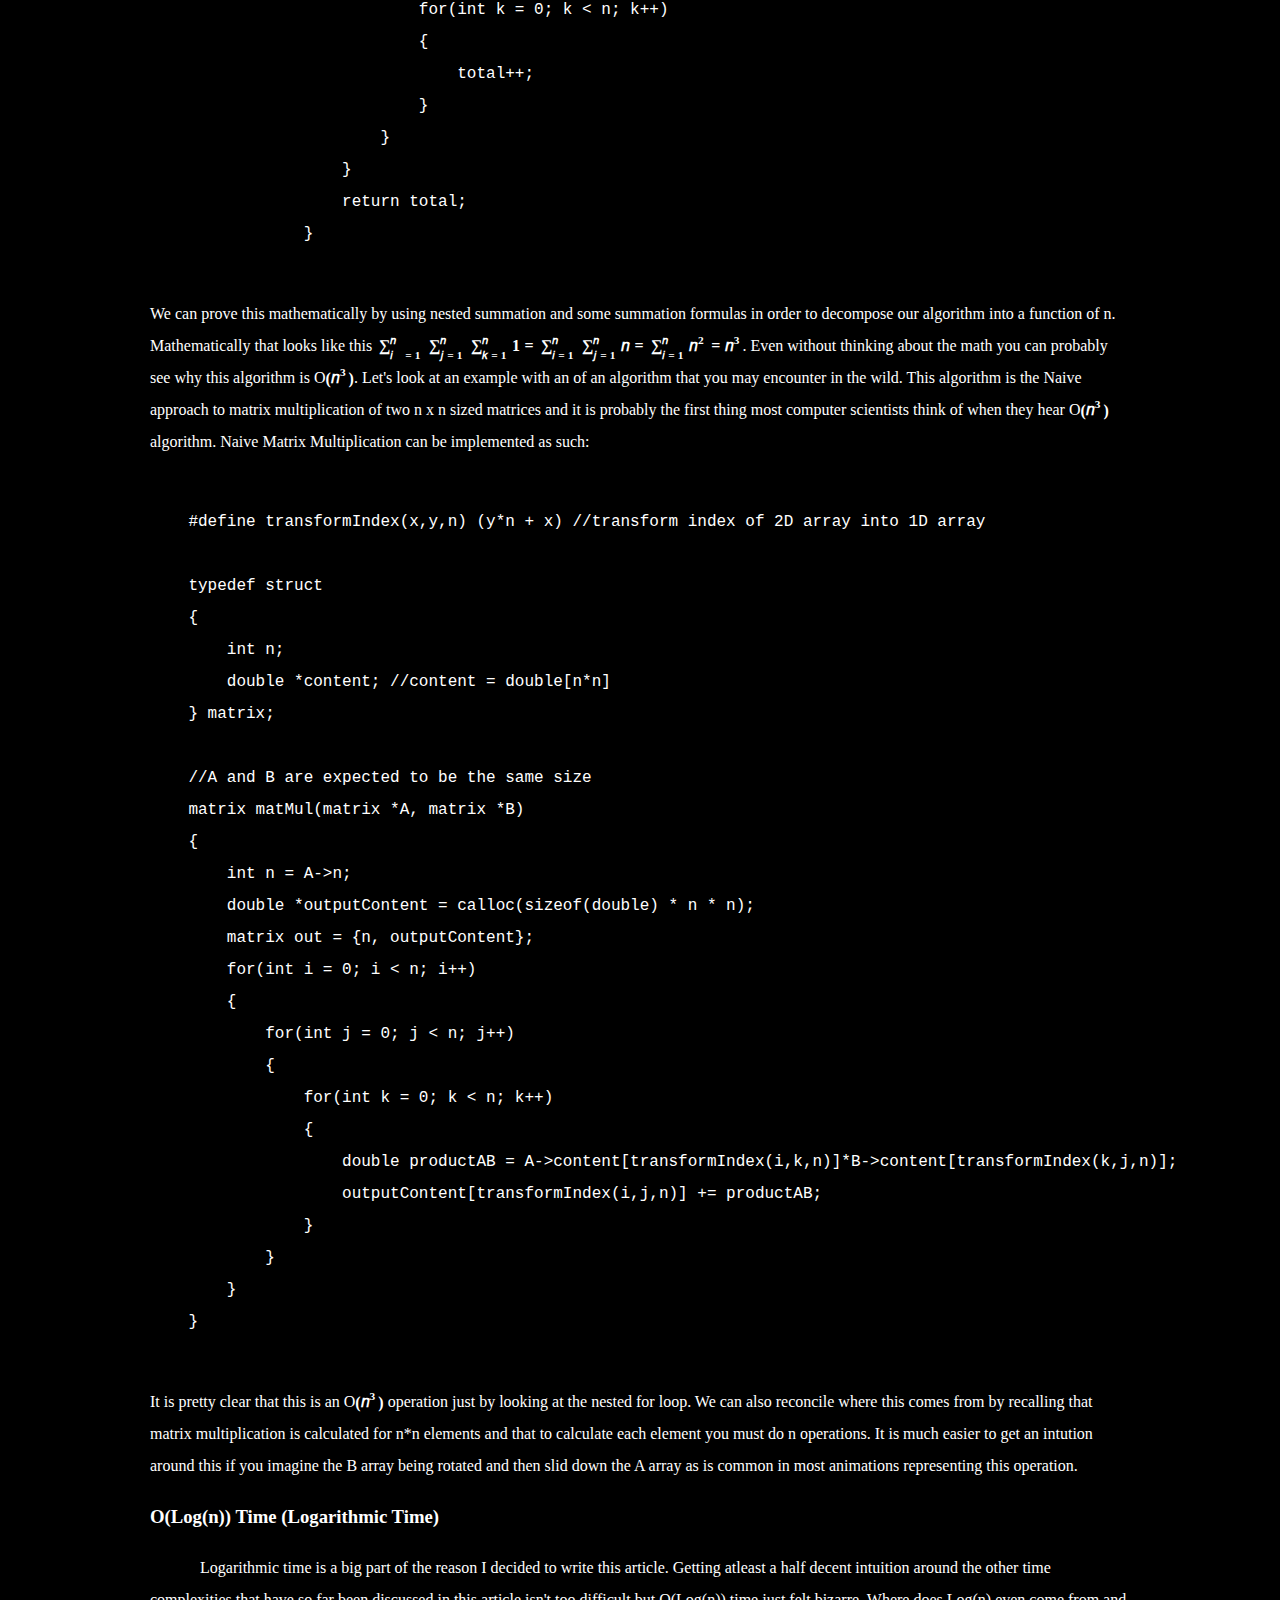
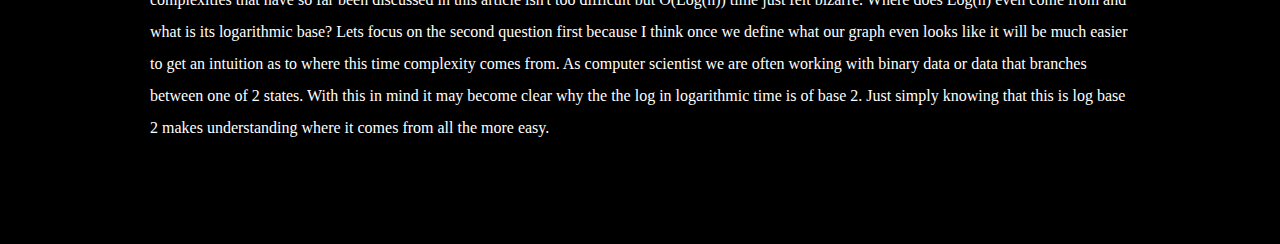
==== commit f0095c39: "removed ds_store again more intense" ====
--- a/root/articles/computerstuff/Asymptotic Notation.html
+++ b/root/articles/computerstuff/Asymptotic Notation.html
@@ -607,7 +607,7 @@
             intuition around the other time complexities that have so far been discussed in this article isn't too
             difficult but O(Log(n)) time just felt bizarre. Where does Log(n) even come from and what is its logarithmic
             base? Lets focus on the second question first because I think once we define what our graph even looks like
-            it will be much easier to get an intuition as to where this time complexity comes from.</p>
+            it will be much easier to get an intuition as to where this time complexity comes from. As computer scientist we are often working with binary data or data that branches between one of 2 states. With this in mind it may become clear why the the log in logarithmic time is of base 2. Just simply knowing that this is log base 2 makes understanding where it comes from all the more easy.</p>
     </div>
 </body>
 
